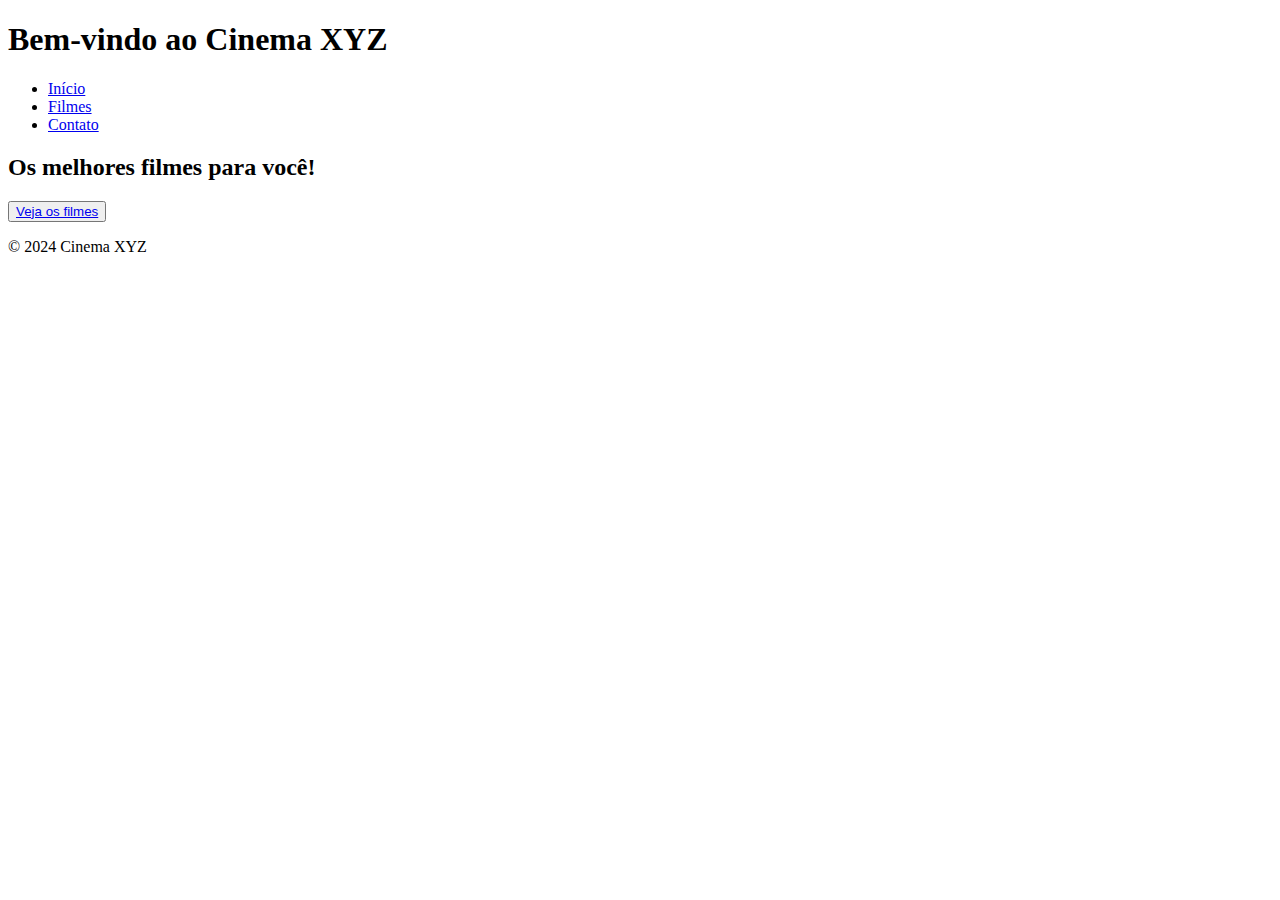
==== index.html @ e228303c "Add files via upload" ====
<!DOCTYPE html>
<html lang="pt-BR">
<head>
    <meta charset="UTF-8">
    <meta name="viewport" content="width=device-width, initial-scale=1.0">
    <title>Cinema - Página Inicial</title>
    <link rel="stylesheet" href="style.css">
</head>
<body>
    <header>
        <h1>Bem-vindo ao Cinema XYZ</h1>
        <nav>
            <ul>
                <li><a href="index.html">Início</a></li>
                <li><a href="filmes.html">Filmes</a></li>
                <li><a href="contato.html">Contato</a></li>
            </ul>
        </nav>
    </header>

    <main>
        <section class="hero">
            <h2>Os melhores filmes para você!</h2>
            <button><a href="filmes.html">Veja os filmes</a></button>
        </section>
    </main>

    <footer>
        <p>&copy; 2024 Cinema XYZ</p>
    </footer>
</body>
</html>
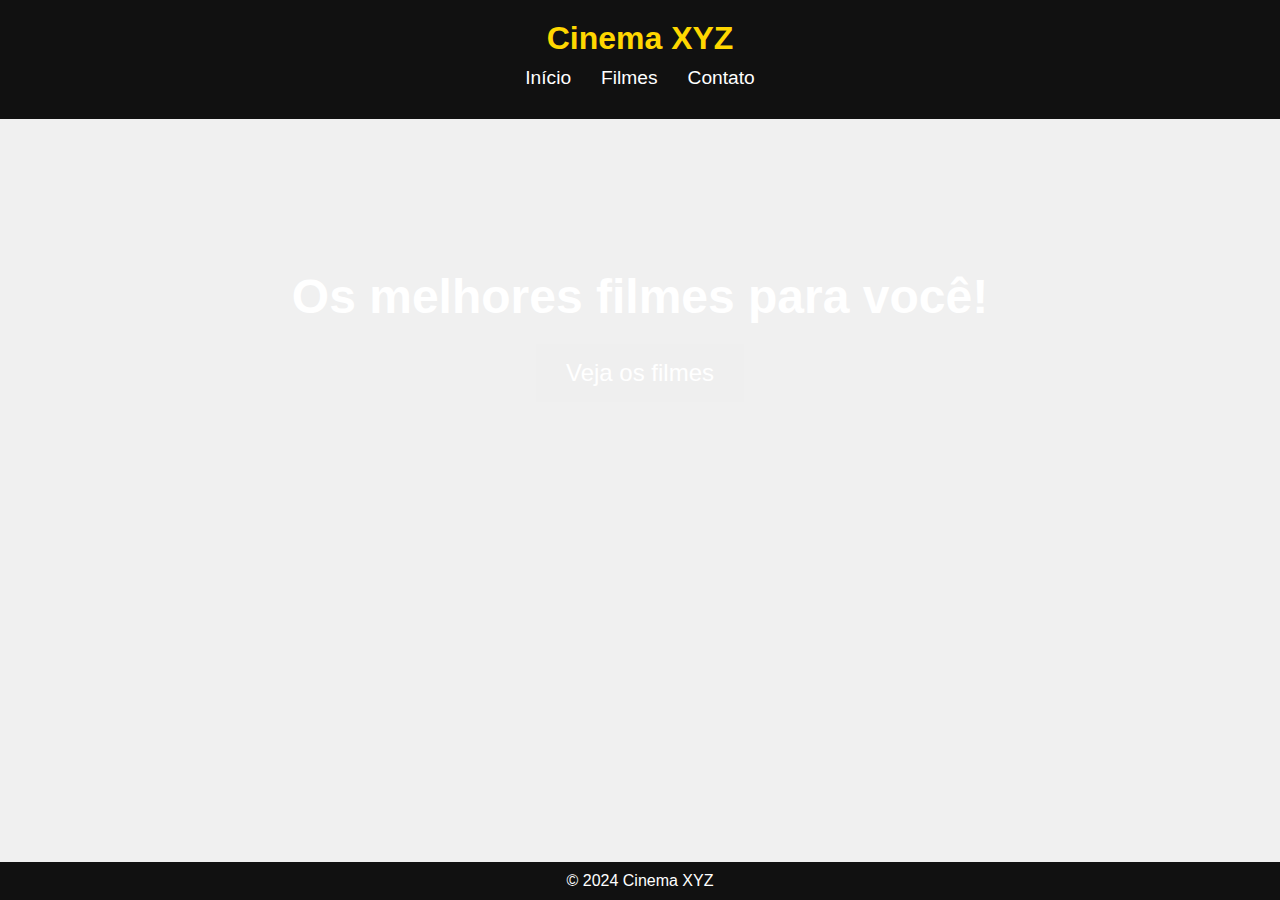
==== commit cfdfc4eb: "Update index.html" ====
--- a/index.html
+++ b/index.html
@@ -8,7 +8,9 @@
 </head>
 <body>
     <header>
-        <h1>Bem-vindo ao Cinema XYZ</h1>
+        <div class="logo">
+            <h1>Cinema XYZ</h1>
+        </div>
         <nav>
             <ul>
                 <li><a href="index.html">Início</a></li>
--- a/style.css
+++ b/style.css
@@ -0,0 +1,141 @@
+* {
+    margin: 0;
+    padding: 0;
+    box-sizing: border-box;
+}
+
+body {
+    font-family: 'Arial', sans-serif;
+    background-color: #f0f0f0;
+    color: #333;
+}
+
+header {
+    background-color: #111;
+    color: #fff;
+    padding: 20px;
+    text-align: center;
+}
+
+header .logo h1 {
+    font-size: 2em;
+    color: #FFD700;
+}
+
+nav ul {
+    list-style: none;
+    display: flex;
+    justify-content: center;
+    margin: 10px 0;
+}
+
+nav ul li {
+    margin: 0 15px;
+}
+
+nav ul li a {
+    color: #fff;
+    text-decoration: none;
+    font-size: 1.2em;
+    transition: color 0.3s;
+}
+
+nav ul li a:hover {
+    color: #FFD700;
+}
+
+.hero {
+    background-image: url('images/hero-background.jpg');
+    background-size: cover;
+    background-position: center;
+    color: white;
+    padding: 150px 20px;
+    text-align: center;
+}
+
+.hero h2 {
+    font-size: 3em;
+    margin-bottom: 20px;
+}
+
+.hero button {
+    background-image: url('images/button-image.jpg');
+    background-size: cover;
+    color: white;
+    border: none;
+    padding: 15px 30px;
+    font-size: 1.5em;
+    cursor: pointer;
+    transition: background 0.3s;
+}
+
+.hero button a {
+    text-decoration: none;
+    color: white;
+}
+
+.hero button:hover {
+    background-color: rgba(0, 0, 0, 0.8);
+}
+
+.movie-list {
+    display: flex;
+    justify-content: center;
+    gap: 20px;
+    margin: 30px 0;
+}
+
+.movie-item {
+    background-color: white;
+    padding: 15px;
+    border: 1px solid #ddd;
+    border-radius: 10px;
+    text-align: center;
+    width: 250px;
+}
+
+.movie-item img {
+    width: 100%;
+    height: auto;
+    border-radius: 10px;
+    margin-bottom: 10px;
+}
+
+footer {
+    background-color: #111;
+    color: white;
+    text-align: center;
+    padding: 10px;
+    position: absolute;
+    width: 100%;
+    bottom: 0;
+}
+
+.contact-form {
+    width: 50%;
+    margin: 30px auto;
+}
+
+.contact-form label {
+    display: block;
+    margin-bottom: 10px;
+    font-weight: bold;
+}
+
+.contact-form input,
+.contact-form textarea {
+    width: 100%;
+    padding: 10px;
+    margin-bottom: 15px;
+    border: 1px solid #ddd;
+    border-radius: 5px;
+}
+
+.contact-form button {
+    background-color: #FFD700;
+    color: #000;
+    padding: 10px 20px;
+    border: none;
+    cursor: pointer;
+    border-radius: 5px;
+}
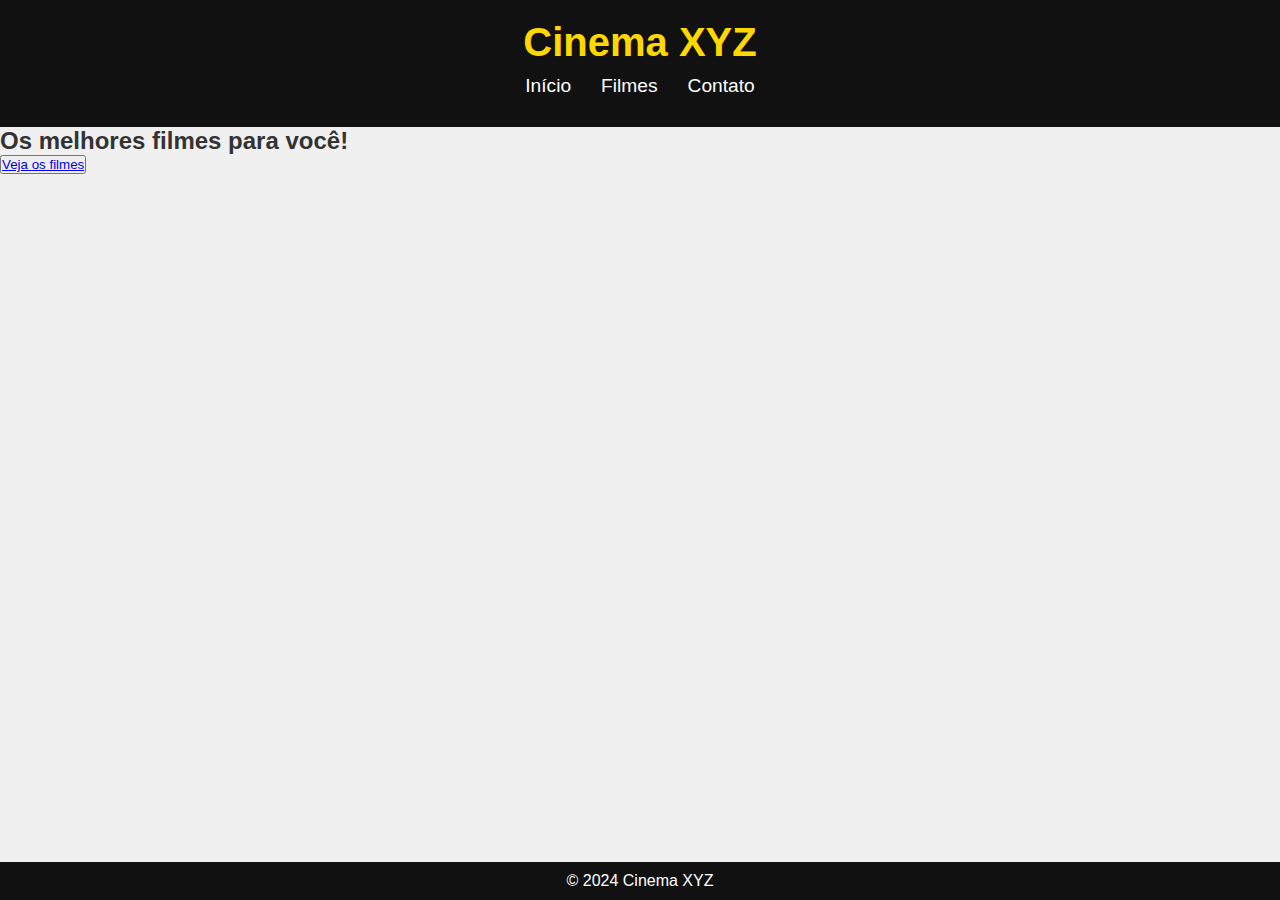
==== commit 77ebba3a: "Update index.html" ====
--- a/index.html
+++ b/index.html
@@ -21,9 +21,11 @@
     </header>
 
     <main>
-        <section class="hero">
+        <section class="hero-background">
             <h2>Os melhores filmes para você!</h2>
-            <button><a href="filmes.html">Veja os filmes</a></button>
+            <button class="image-button">
+                <a href="filmes.html">Veja os filmes</a>
+            </button>
         </section>
     </main>
 
--- a/style.css
+++ b/style.css
@@ -10,6 +10,7 @@
     color: #333;
 }
 
+/* Estilo do cabeçalho */
 header {
     background-color: #111;
     color: #fff;
@@ -18,8 +19,9 @@
 }
 
 header .logo h1 {
-    font-size: 2em;
+    font-size: 2.5em;
     color: #FFD700;
+    margin-bottom: 10px;
 }
 
 nav ul {
@@ -45,38 +47,46 @@
 }
 
 .hero {
-    background-image: url('images/hero-background.jpg');
-    background-size: cover;
-    background-position: center;
+    background-image: url("https://pro.sony/s3/2017/04/08151948/main-banner_1600x450.jpg"); 
+    background-size: cover; 
+    background-position: center; 
     color: white;
     padding: 150px 20px;
     text-align: center;
 }
+
 
 .hero h2 {
     font-size: 3em;
     margin-bottom: 20px;
 }
 
-.hero button {
-    background-image: url('images/button-image.jpg');
+
+.hero button.image-button {
+    background-image: url("[data-uri]");
     background-size: cover;
+    background-position: center;
+    width: 200px;
+    height: 60px;
+    border: none;
+    font-size: 1.2em;
     color: white;
-    border: none;
-    padding: 15px 30px;
-    font-size: 1.5em;
+    text-align: center;
+    line-height: 60px; 
     cursor: pointer;
-    transition: background 0.3s;
+    transition: transform 0.3s;
 }
 
-.hero button a {
+.hero button.image-button:hover {
+    transform: scale(1.1); 
+}
+
+.hero button.image-button a {
     text-decoration: none;
     color: white;
+    display: block;
 }
 
-.hero button:hover {
-    background-color: rgba(0, 0, 0, 0.8);
-}
 
 .movie-list {
     display: flex;
@@ -101,6 +111,59 @@
     margin-bottom: 10px;
 }
 
+.contact-form {
+    width: 50%;
+    margin: 30px auto;
+    background-color: #fff;
+    padding: 20px;
+    border-radius: 10px;
+    box-shadow: 0 0 10px rgba(0, 0, 0, 0.1);
+}
+
+.contact-form h2 {
+    font-size: 2em;
+    margin-bottom: 20px;
+    color: #111;
+}
+
+.contact-form label {
+    display: block;
+    margin-bottom: 10px;
+    font-weight: bold;
+    color: #333;
+}
+
+.contact-form input,
+.contact-form textarea {
+    width: 100%;
+    padding: 10px;
+    margin-bottom: 15px;
+    border: 1px solid #ddd;
+    border-radius: 5px;
+    font-size: 1em;
+}
+
+.contact-form textarea {
+    height: 150px;
+    resize: none;
+}
+
+.contact-form button {
+    background-color: #FFD700;
+    color: #000;
+    padding: 10px 20px;
+    border: none;
+    cursor: pointer;
+    font-size: 1.2em;
+    border-radius: 5px;
+    transition: background 0.3s;
+}
+
+.contact-form button:hover {
+    background-color: #e6b800;
+}
+
+
 footer {
     background-color: #111;
     color: white;
@@ -110,32 +173,3 @@
     width: 100%;
     bottom: 0;
 }
-
-.contact-form {
-    width: 50%;
-    margin: 30px auto;
-}
-
-.contact-form label {
-    display: block;
-    margin-bottom: 10px;
-    font-weight: bold;
-}
-
-.contact-form input,
-.contact-form textarea {
-    width: 100%;
-    padding: 10px;
-    margin-bottom: 15px;
-    border: 1px solid #ddd;
-    border-radius: 5px;
-}
-
-.contact-form button {
-    background-color: #FFD700;
-    color: #000;
-    padding: 10px 20px;
-    border: none;
-    cursor: pointer;
-    border-radius: 5px;
-}
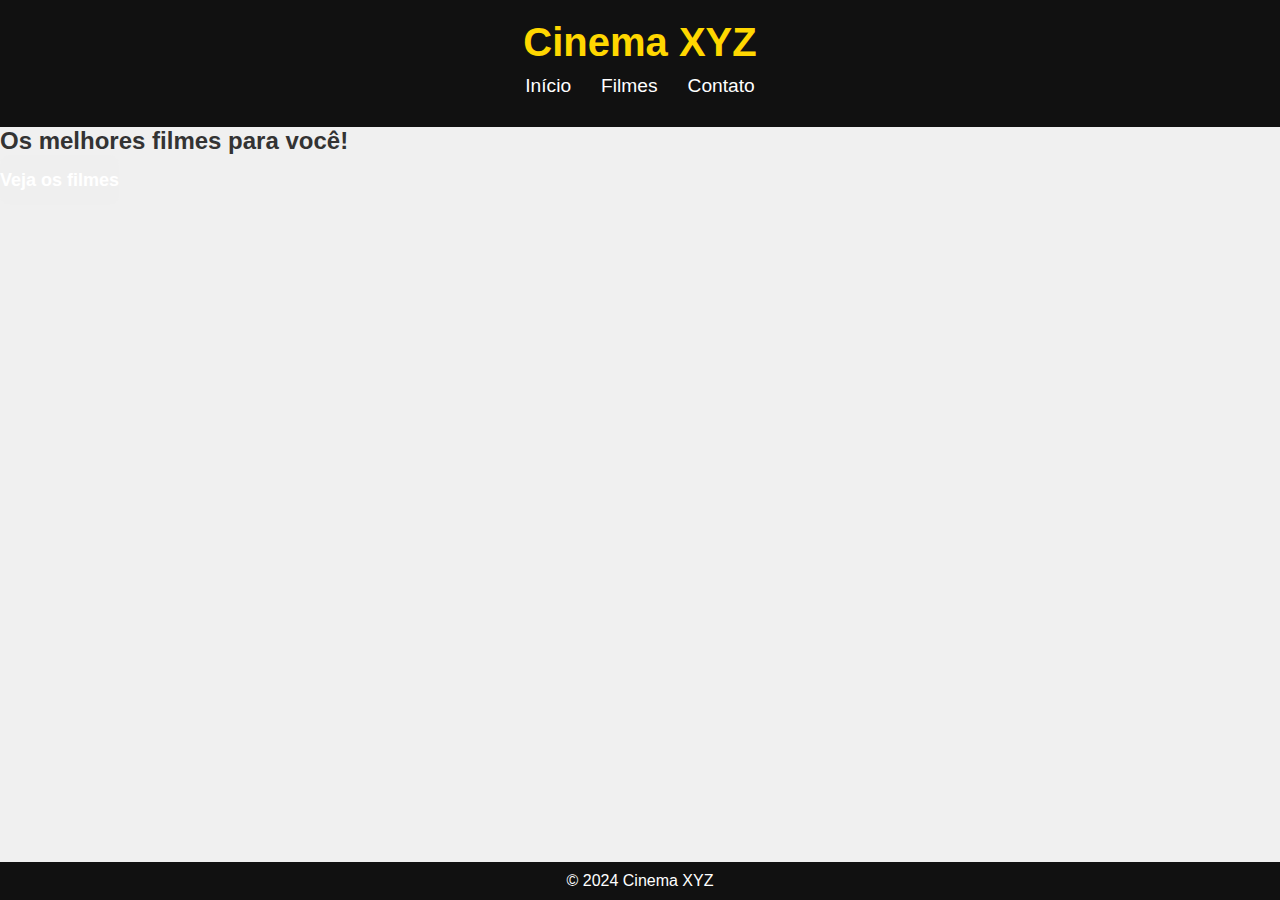
==== commit ff335f2e: "Update index.html" ====
--- a/index.html
+++ b/index.html
@@ -23,9 +23,10 @@
     <main>
         <section class="hero-background">
             <h2>Os melhores filmes para você!</h2>
-            <button class="image-button">
-                <a href="filmes.html">Veja os filmes</a>
-            </button>
+           <button class="image-button">
+    <a href="filmes.html" style="color: white; text-decoration: none;">Veja os filmes</a>
+</button>
+
         </section>
     </main>
 
--- a/style.css
+++ b/style.css
@@ -10,7 +10,6 @@
     color: #333;
 }
 
-/* Estilo do cabeçalho */
 header {
     background-color: #111;
     color: #fff;
@@ -47,13 +46,16 @@
 }
 
 .hero {
-    background-image: url("https://pro.sony/s3/2017/04/08151948/main-banner_1600x450.jpg"); 
+    background-image: url('hero-background.jpg'); 
     background-size: cover; 
     background-position: center; 
+    background-repeat: no-repeat;
+    height: 100vh;
     color: white;
     padding: 150px 20px;
     text-align: center;
 }
+
 
 
 .hero h2 {
@@ -62,20 +64,24 @@
 }
 
 
-.hero button.image-button {
-    background-image: url("[data-uri]");
-    background-size: cover;
-    background-position: center;
+.image-button {
+    background-image: url('https://images.tcdn.com.br/img/img_prod/915391/tricoline_liso_amrelo_ouro_723_1_507a73181b6b0888a8f16b34bfa65a4b.jpg') 
+    background-size: cover; 
+    background-position: center; /
     width: 200px;
-    height: 60px;
+    height: 50px;
     border: none;
-    font-size: 1.2em;
     color: white;
+    font-size: 18px;
+    font-weight: bold;
     text-align: center;
-    line-height: 60px; 
+    display: inline-block;
+    line-height: 50px; 
     cursor: pointer;
-    transition: transform 0.3s;
+    border-radius: 10px; 
+    text-decoration: none;
 }
+
 
 .hero button.image-button:hover {
     transform: scale(1.1); 
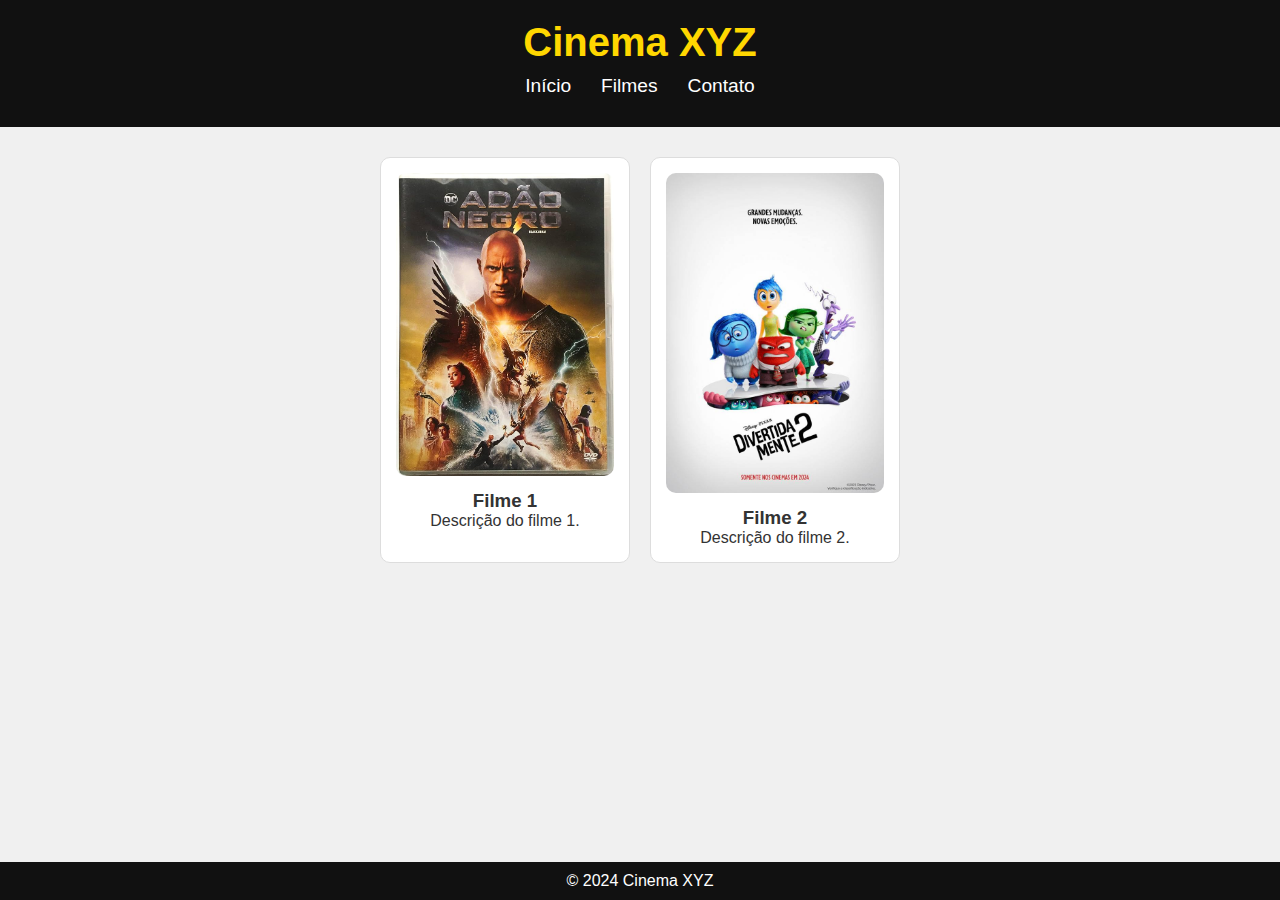
==== commit af6f3aaf: "Update index.html" ====
--- a/index.html
+++ b/index.html
@@ -3,7 +3,7 @@
 <head>
     <meta charset="UTF-8">
     <meta name="viewport" content="width=device-width, initial-scale=1.0">
-    <title>Cinema - Página Inicial</title>
+    <title>Cinema - Filmes</title>
     <link rel="stylesheet" href="style.css">
 </head>
 <body>
@@ -21,12 +21,17 @@
     </header>
 
     <main>
-        <section class="hero-background">
-            <h2>Os melhores filmes para você!</h2>
-           <button class="image-button">
-    <a href="filmes.html" style="color: white; text-decoration: none;">Veja os filmes</a>
-</button>
-
+        <section class="movie-list">
+            <article class="movie-item">
+                <img src="filme1.jpg" alt="Filme 1">
+                <h3>Filme 1</h3>
+                <p>Descrição do filme 1.</p>
+            </article>
+            <article class="movie-item">
+                <img src="filme2.jpg" alt="Filme 2">
+                <h3>Filme 2</h3>
+                <p>Descrição do filme 2.</p>
+            </article>
         </section>
     </main>
 
--- a/style.css
+++ b/style.css
@@ -9,6 +9,7 @@
     background-color: #f0f0f0;
     color: #333;
 }
+
 
 header {
     background-color: #111;
@@ -45,43 +46,36 @@
     color: #FFD700;
 }
 
+
 .hero {
-    background-image: url('hero-background.jpg'); 
-    background-size: cover; 
-    background-position: center; 
-    background-repeat: no-repeat;
-    height: 100vh;
+    background-image: url('/hero-background.jpg');
+    background-size: cover;
+    background-position: center;
     color: white;
     padding: 150px 20px;
     text-align: center;
 }
-
-
 
 .hero h2 {
     font-size: 3em;
     margin-bottom: 20px;
 }
 
-
-.image-button {
-    background-image: url('https://images.tcdn.com.br/img/img_prod/915391/tricoline_liso_amrelo_ouro_723_1_507a73181b6b0888a8f16b34bfa65a4b.jpg') 
-    background-size: cover; 
-    background-position: center; /
+/* Estilo do botão com imagem */
+.hero button.image-button {
+    background-image: url('images/button-image.jpg');
+    background-size: cover;
+    background-position: center;
     width: 200px;
-    height: 50px;
+    height: 60px;
     border: none;
+    font-size: 1.2em;
     color: white;
-    font-size: 18px;
-    font-weight: bold;
     text-align: center;
-    display: inline-block;
-    line-height: 50px; 
+    line-height: 60px; 
     cursor: pointer;
-    border-radius: 10px; 
-    text-decoration: none;
+    transition: transform 0.3s;
 }
-
 
 .hero button.image-button:hover {
     transform: scale(1.1); 
@@ -117,6 +111,7 @@
     margin-bottom: 10px;
 }
 
+/* Estilo do formulário de contato */
 .contact-form {
     width: 50%;
     margin: 30px auto;
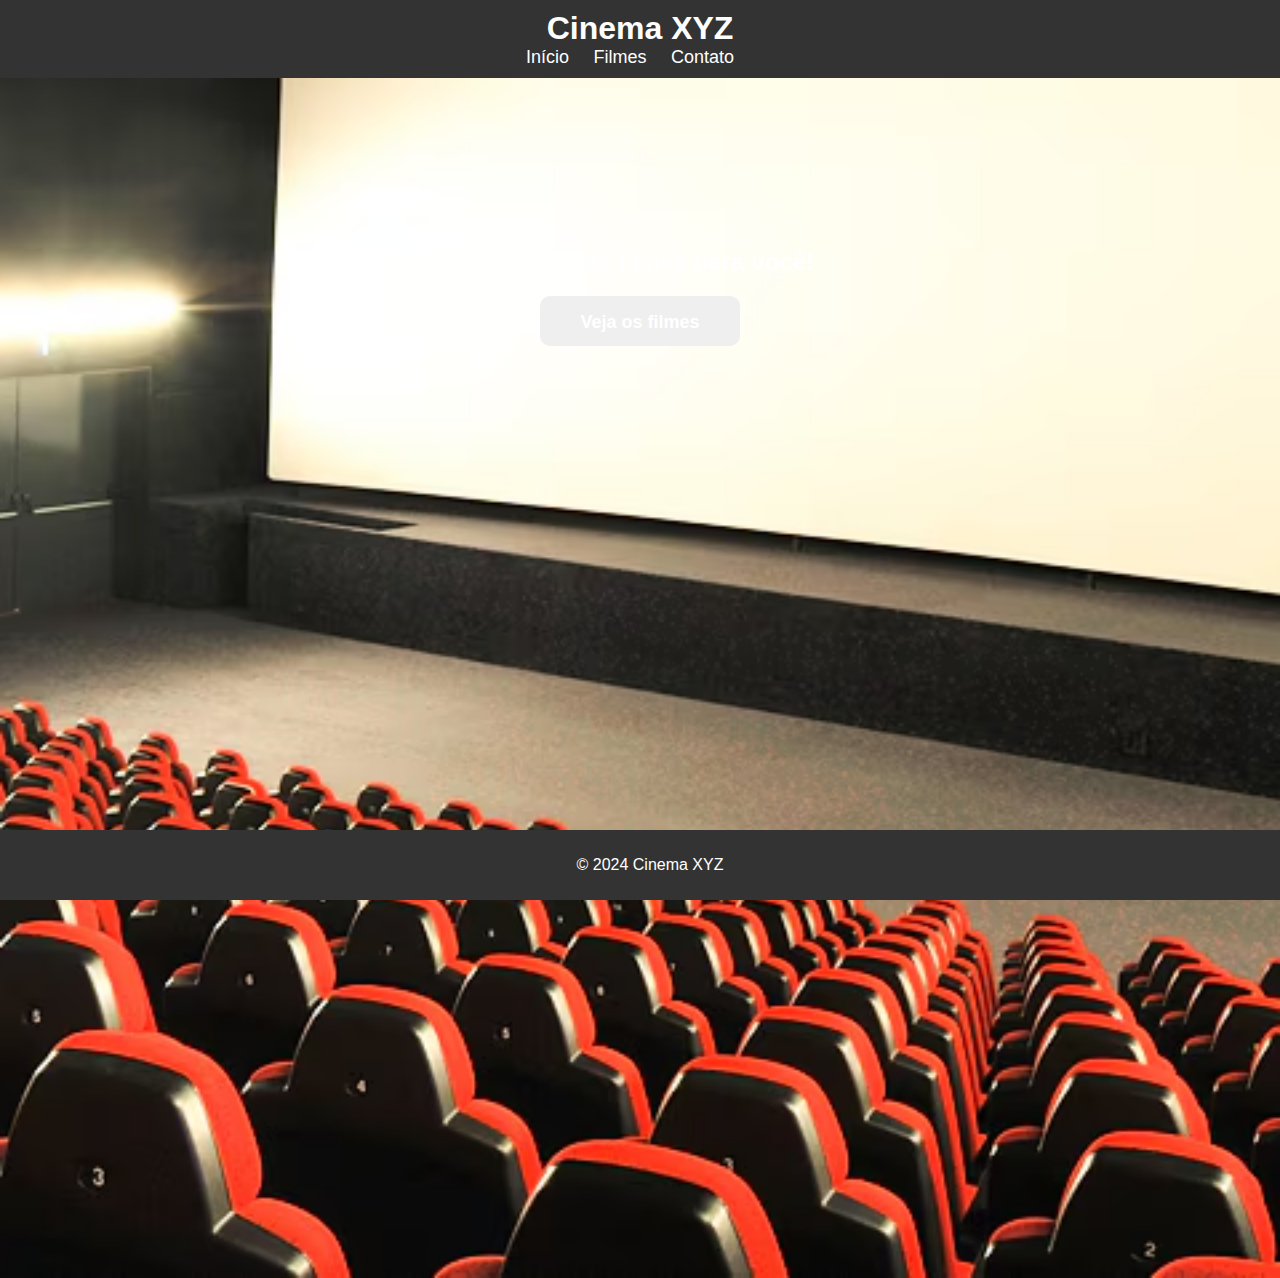
==== commit 7e3bf7c7: "Update index.html" ====
--- a/index.html
+++ b/index.html
@@ -3,7 +3,7 @@
 <head>
     <meta charset="UTF-8">
     <meta name="viewport" content="width=device-width, initial-scale=1.0">
-    <title>Cinema - Filmes</title>
+    <title>Cinema - Página Inicial</title>
     <link rel="stylesheet" href="style.css">
 </head>
 <body>
@@ -21,17 +21,11 @@
     </header>
 
     <main>
-        <section class="movie-list">
-            <article class="movie-item">
-                <img src="filme1.jpg" alt="Filme 1">
-                <h3>Filme 1</h3>
-                <p>Descrição do filme 1.</p>
-            </article>
-            <article class="movie-item">
-                <img src="filme2.jpg" alt="Filme 2">
-                <h3>Filme 2</h3>
-                <p>Descrição do filme 2.</p>
-            </article>
+        <section class="hero">
+            <h2>Os melhores filmes para você!</h2>
+            <button class="image-button">
+                <a href="filmes.html" style="color: white; text-decoration: none;">Veja os filmes</a>
+            </button>
         </section>
     </main>
 
--- a/style.css
+++ b/style.css
@@ -1,176 +1,121 @@
-* {
+
+body {
+    font-family: Arial, sans-serif;
     margin: 0;
     padding: 0;
     box-sizing: border-box;
 }
 
-body {
-    font-family: 'Arial', sans-serif;
-    background-color: #f0f0f0;
-    color: #333;
-}
-
-
 header {
-    background-color: #111;
-    color: #fff;
-    padding: 20px;
+    background-color: #333;
+    color: white;
+    padding: 10px;
     text-align: center;
 }
 
-header .logo h1 {
-    font-size: 2.5em;
-    color: #FFD700;
-    margin-bottom: 10px;
+header h1 {
+    margin: 0;
 }
 
 nav ul {
     list-style: none;
-    display: flex;
-    justify-content: center;
-    margin: 10px 0;
+    padding: 0;
+    margin: 0;
+    text-align: center;
 }
 
 nav ul li {
-    margin: 0 15px;
+    display: inline-block;
+    margin-right: 20px;
 }
 
 nav ul li a {
-    color: #fff;
+    color: white;
     text-decoration: none;
-    font-size: 1.2em;
-    transition: color 0.3s;
+    font-size: 18px;
 }
 
 nav ul li a:hover {
-    color: #FFD700;
+    text-decoration: underline;
 }
 
 
 .hero {
-    background-image: url('/hero-background.jpg');
+    background-image: url('hero-background.jpg'); 
     background-size: cover;
     background-position: center;
+    background-repeat: no-repeat;
+    height: 100vh; 
     color: white;
     padding: 150px 20px;
     text-align: center;
 }
 
-.hero h2 {
-    font-size: 3em;
-    margin-bottom: 20px;
-}
-
-/* Estilo do botão com imagem */
-.hero button.image-button {
-    background-image: url('images/button-image.jpg');
+/* Botão com imagem de fundo */
+.image-button {
+    background-image: url('https://img.freepik.com/fotos-gratis/parede-de-estudio-gradiente-de-ouro-amarelo-abstrato-de-luxo-bem-como-uso-como-plano-de-fundo-layout-banner-e-apresentacao-do-produto_1258-56103.jpg'); 
     background-size: cover;
     background-position: center;
     width: 200px;
-    height: 60px;
+    height: 50px;
     border: none;
-    font-size: 1.2em;
     color: white;
+    font-size: 18px;
+    font-weight: bold;
     text-align: center;
-    line-height: 60px; 
+    line-height: 50px;
     cursor: pointer;
-    transition: transform 0.3s;
+    border-radius: 10px;
+    display: inline-block;
+    text-decoration: none;
 }
 
-.hero button.image-button:hover {
-    transform: scale(1.1); 
+footer {
+    background-color: #333;
+    color: white;
+    padding: 10px;
+    text-align: center;
+    position: fixed;
+    bottom: 0;
+    width: 100%;
 }
 
-.hero button.image-button a {
-    text-decoration: none;
-    color: white;
-    display: block;
+.filme-galeria {
+    display: flex;
+    justify-content: space-around;
+    margin: 20px;
 }
 
-
-.movie-list {
-    display: flex;
-    justify-content: center;
-    gap: 20px;
-    margin: 30px 0;
+.filme-galeria img {
+    width: 200px;
+    height: auto;
 }
 
-.movie-item {
-    background-color: white;
-    padding: 15px;
+.contact-form {
+    display: flex;
+    flex-direction: column;
+    max-width: 400px;
+    margin: 0 auto;
+    padding: 20px;
     border: 1px solid #ddd;
-    border-radius: 10px;
-    text-align: center;
-    width: 250px;
+    border-radius: 5px;
 }
 
-.movie-item img {
-    width: 100%;
-    height: auto;
-    border-radius: 10px;
+.contact-form input, .contact-form textarea {
     margin-bottom: 10px;
-}
-
-/* Estilo do formulário de contato */
-.contact-form {
-    width: 50%;
-    margin: 30px auto;
-    background-color: #fff;
-    padding: 20px;
-    border-radius: 10px;
-    box-shadow: 0 0 10px rgba(0, 0, 0, 0.1);
-}
-
-.contact-form h2 {
-    font-size: 2em;
-    margin-bottom: 20px;
-    color: #111;
-}
-
-.contact-form label {
-    display: block;
-    margin-bottom: 10px;
-    font-weight: bold;
-    color: #333;
-}
-
-.contact-form input,
-.contact-form textarea {
-    width: 100%;
     padding: 10px;
-    margin-bottom: 15px;
-    border: 1px solid #ddd;
-    border-radius: 5px;
-    font-size: 1em;
-}
-
-.contact-form textarea {
-    height: 150px;
-    resize: none;
+    font-size: 16px;
 }
 
 .contact-form button {
-    background-color: #FFD700;
-    color: #000;
-    padding: 10px 20px;
+    padding: 10px;
+    font-size: 16px;
+    background-color: #333;
+    color: white;
     border: none;
     cursor: pointer;
-    font-size: 1.2em;
-    border-radius: 5px;
-    transition: background 0.3s;
 }
 
 .contact-form button:hover {
-    background-color: #e6b800;
+    background-color: #555;
 }
-
-
-footer {
-    background-color: #111;
-    color: white;
-    text-align: center;
-    padding: 10px;
-    position: absolute;
-    width: 100%;
-    bottom: 0;
-}
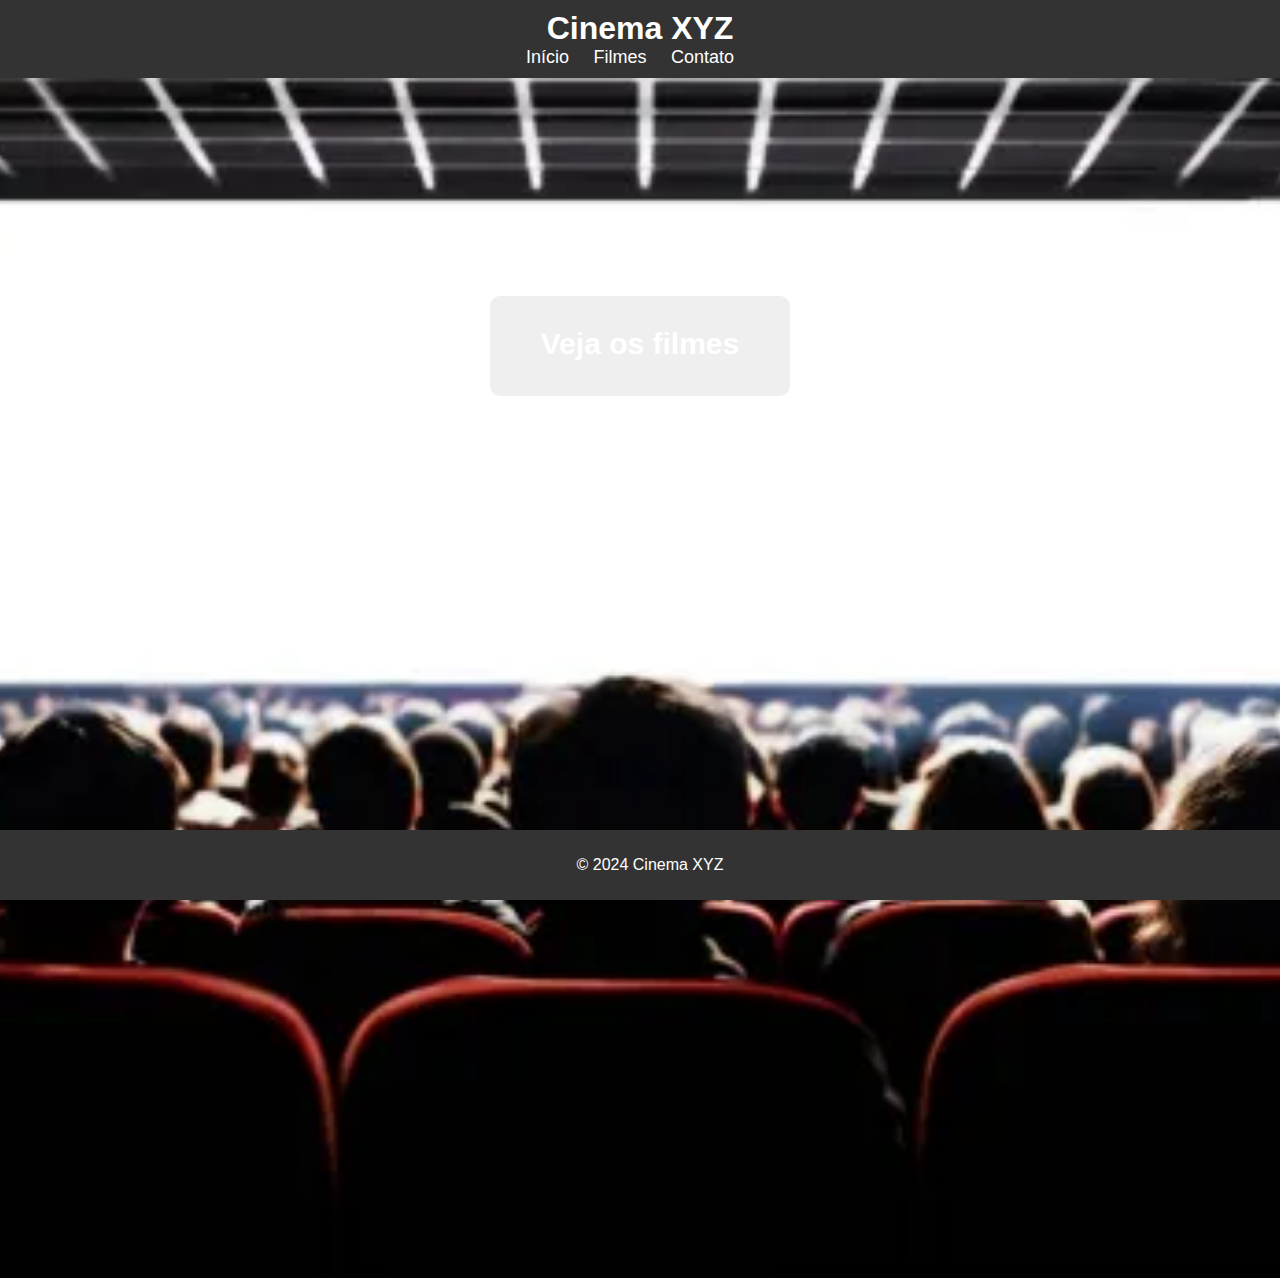
==== commit f3f97143: "Update index.html" ====
--- a/index.html
+++ b/index.html
@@ -24,7 +24,7 @@
         <section class="hero">
             <h2>Os melhores filmes para você!</h2>
             <button class="image-button">
-                <a href="filmes.html" style="color: white; text-decoration: none;">Veja os filmes</a>
+                <a href="filmes.html" style="color: white; text-decoration: none; font-size:30px ;">Veja os filmes</a>
             </button>
         </section>
     </main>
--- a/style.css
+++ b/style.css
@@ -41,7 +41,7 @@
 
 
 .hero {
-    background-image: url('hero-background.jpg'); 
+    background-image: url('hero-background1.jpg'); 
     background-size: cover;
     background-position: center;
     background-repeat: no-repeat;
@@ -51,16 +51,16 @@
     text-align: center;
 }
 
-/* Botão com imagem de fundo */
+
 .image-button {
     background-image: url('https://img.freepik.com/fotos-gratis/parede-de-estudio-gradiente-de-ouro-amarelo-abstrato-de-luxo-bem-como-uso-como-plano-de-fundo-layout-banner-e-apresentacao-do-produto_1258-56103.jpg'); 
     background-size: cover;
     background-position: center;
-    width: 200px;
-    height: 50px;
-    border: none;
+    width: 300px;
+    height: 100px;
+    border: blue;
     color: white;
-    font-size: 18px;
+    font-size: 22px;
     font-weight: bold;
     text-align: center;
     line-height: 50px;
